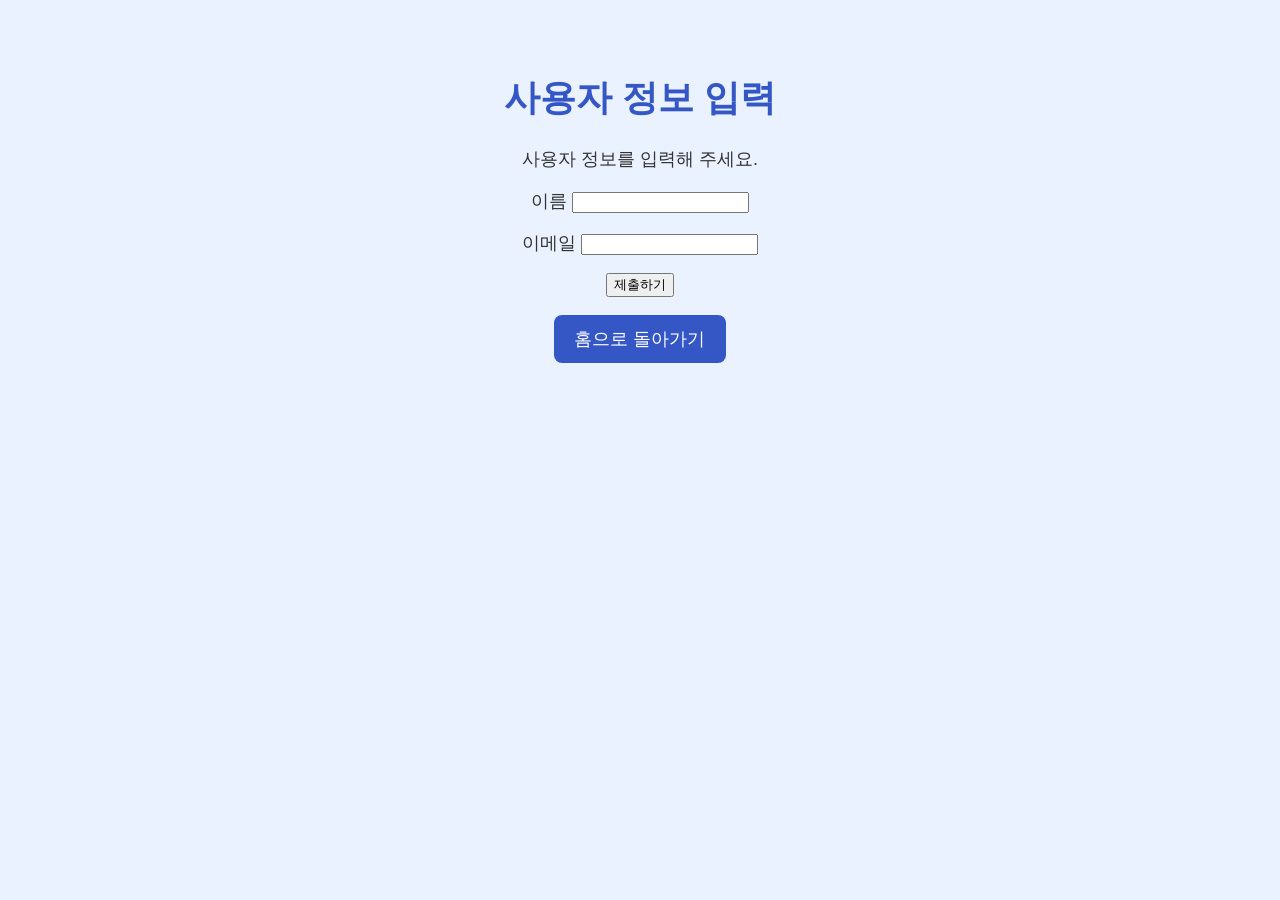
==== form.html @ 7d585f59 "feat: add user information form Create form.html for user information input.  - Add name and email" ====
<!DOCTYPE html>
<html lang="ko">
<head>
    <meta charset="UTF-8">
    <meta name="viewport" content="width=device-width, initial-scale=1.0">
    <title>사용자 정보 입력</title>
    <link rel="stylesheet" href="style.css">
</head>
<body>
    <h1>사용자 정보 입력</h1>
    <p>사용자 정보를 입력해 주세요.</p>

    <form action="#" method="get">
        <p>
            <label for="username">이름</label>
            <input type="text"
                   id="username"
                   name="username"
                   required>
        </p>

        <p>
            <label for="email">이메일</label>
            <input type="email"
                   id="email"
                   name="email"
                   required>
        </p>

        <button type="submit">제출하기</button>
    </form>

    <p>
        <a href="index.html">홈으로 돌아가기</a>
    </p>
</body>
</html>
---- style.css ----
body {
    font-family: Arial, sans-serif;
    background-color: #eaf2ff;
    color: #333;
    margin: 0;
    padding: 50px;
    text-align: center;
}

h1 {
    color: #3557c6;
    font-size: 36px;
}

p {
    font-size: 18px;
}

a {
    display: inline-block;
    padding: 12px 20px;
    background-color: #3557c6;
    color: white;
    text-decoration: none;
    border-radius: 8px;
}

a:hover {
    background-color: #203b92;
}

/* Mobile responsive layout */
@media screen and (max-width: 600px) {
    body {
        padding: 20px;
    }

    h1 {
        font-size: 28px;
    }

    p {
        font-size: 16px;
    }
}
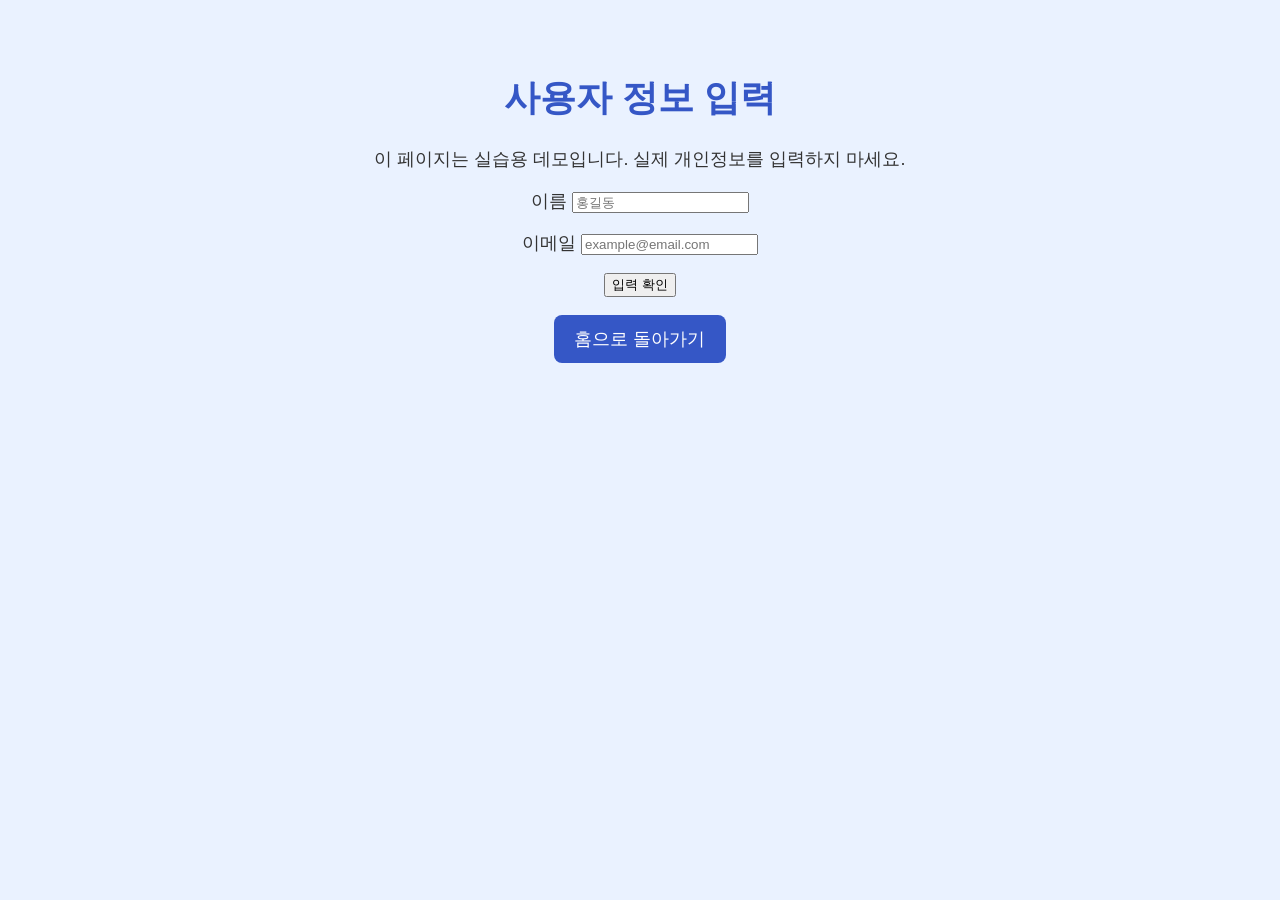
==== commit 61a6cf34: "fix: prevent demo form submission Prevent default form submission in demo mode. Add a privacy notic" ====
--- a/form.html
+++ b/form.html
@@ -2,20 +2,26 @@
 <html lang="ko">
 <head>
     <meta charset="UTF-8">
-    <meta name="viewport" content="width=device-width, initial-scale=1.0">
+    <meta name="viewport"
+          content="width=device-width, initial-scale=1.0">
     <title>사용자 정보 입력</title>
     <link rel="stylesheet" href="style.css">
 </head>
 <body>
     <h1>사용자 정보 입력</h1>
-    <p>사용자 정보를 입력해 주세요.</p>
 
-    <form action="#" method="get">
+    <p>
+        이 페이지는 실습용 데모입니다.
+        실제 개인정보를 입력하지 마세요.
+    </p>
+
+    <form id="demo-form" method="post" action="#">
         <p>
             <label for="username">이름</label>
             <input type="text"
                    id="username"
                    name="username"
+                   placeholder="홍길동"
                    required>
         </p>
 
@@ -24,14 +30,29 @@
             <input type="email"
                    id="email"
                    name="email"
+                   placeholder="example@email.com"
                    required>
         </p>
 
-        <button type="submit">제출하기</button>
+        <button type="submit">입력 확인</button>
     </form>
+
+    <p id="result" role="status"></p>
 
     <p>
         <a href="index.html">홈으로 돌아가기</a>
     </p>
+
+    <script>
+        const form = document.getElementById("demo-form");
+
+        form.addEventListener("submit", function(event) {
+            event.preventDefault();
+
+            document.getElementById("result").textContent =
+                "입력 형식이 확인되었습니다. " +
+                "정보는 전송되거나 저장되지 않습니다.";
+        });
+    </script>
 </body>
 </html>
